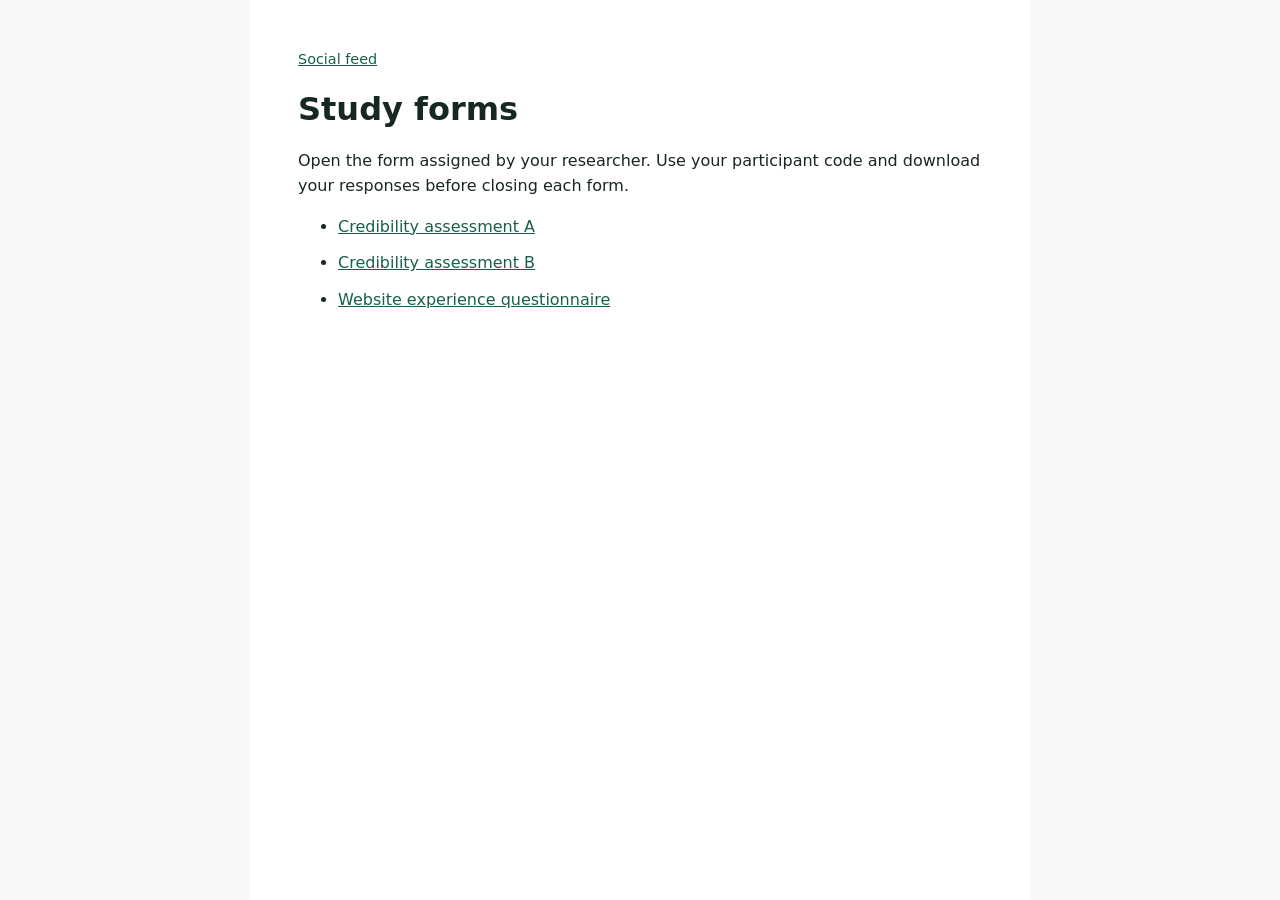
==== study/index.html @ a8928392 "Add participant assessments and experience questionnaire" ====
<!doctype html><html lang="en"><meta charset="utf-8"><meta name="viewport" content="width=device-width,initial-scale=1"><title>Credibility Lab study forms</title><link rel="stylesheet" href="study.css"><main><nav><a href="../#home">Social feed</a></nav><h1>Study forms</h1><p>Open the form assigned by your researcher. Use your participant code and download your responses before closing each form.</p><ul><li><a href="Form-A.html">Credibility assessment A</a></li><li><a href="Form-B.html">Credibility assessment B</a></li><li><a href="questionnaire.html">Website experience questionnaire</a></li></ul></main></html>
---- study/study.css ----
*{box-sizing:border-box}body{margin:0;background:#f7f8f6;color:#172820;font:16px/1.55 system-ui,sans-serif}main{max-width:780px;background:white;margin:0 auto;padding:clamp(18px,5vw,48px);min-height:100vh}h1{line-height:1.12}a,summary{color:#185f4b}section,fieldset{border:0;border-top:1px solid #d3ded8;margin:20px 0;padding:14px 0;min-width:0}fieldset legend{font-weight:650;padding-top:12px}input,select,textarea,button{font:inherit}textarea{width:100%;min-height:68px}label,summary{cursor:pointer}label{display:inline-block;margin:4px 10px 4px 0}button{background:#195840;color:white;border:none;border-radius:8px;padding:10px 18px;cursor:pointer}.scale{display:flex;align-items:center;justify-content:space-between;gap:2px;max-width:520px}.scale span{font-size:.83rem;max-width:70px}.scale label{padding:5px;margin:0}nav{font-size:.9rem}li{margin:12px 0}input[type=number]{width:6em}input[type=radio]{accent-color:#195840}summary{padding:5px 0}
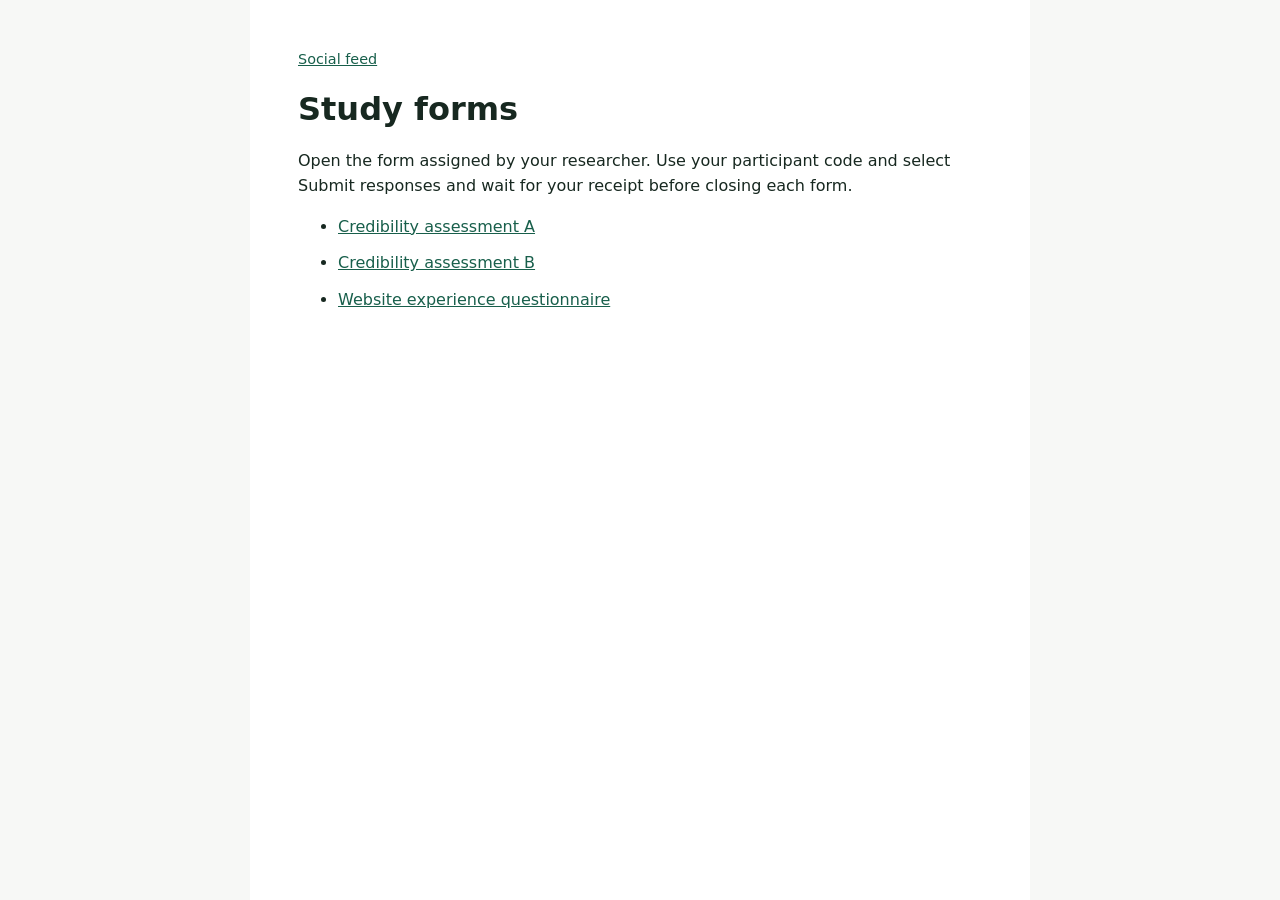
==== commit e425dbae: "Submit coded assessment and questionnaire responses with receipts" ====
--- a/study/index.html
+++ b/study/index.html
@@ -1 +1 @@
-<!doctype html><html lang="en"><meta charset="utf-8"><meta name="viewport" content="width=device-width,initial-scale=1"><title>Credibility Lab study forms</title><link rel="stylesheet" href="study.css"><main><nav><a href="../#home">Social feed</a></nav><h1>Study forms</h1><p>Open the form assigned by your researcher. Use your participant code and download your responses before closing each form.</p><ul><li><a href="Form-A.html">Credibility assessment A</a></li><li><a href="Form-B.html">Credibility assessment B</a></li><li><a href="questionnaire.html">Website experience questionnaire</a></li></ul></main></html>+<!doctype html><html lang="en"><meta charset="utf-8"><meta name="viewport" content="width=device-width,initial-scale=1"><title>Credibility Lab study forms</title><link rel="stylesheet" href="study.css"><main><nav><a href="../#home">Social feed</a></nav><h1>Study forms</h1><p>Open the form assigned by your researcher. Use your participant code and select Submit responses and wait for your receipt before closing each form.</p><ul><li><a href="Form-A.html">Credibility assessment A</a></li><li><a href="Form-B.html">Credibility assessment B</a></li><li><a href="questionnaire.html">Website experience questionnaire</a></li></ul></main></html>
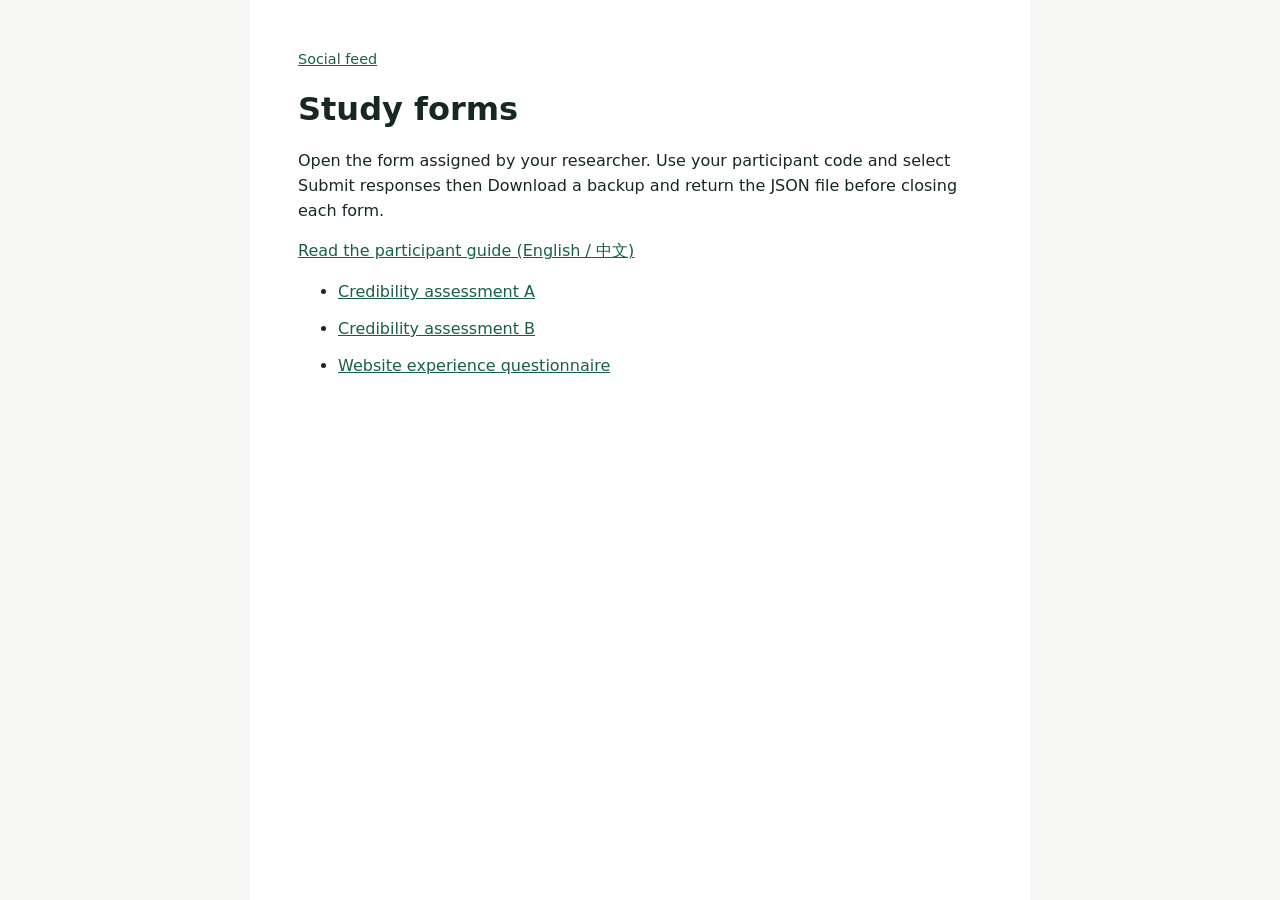
==== commit 4255d9f3: "Publish a direct participant guide on the study site" ====
--- a/study/index.html
+++ b/study/index.html
@@ -1 +1 @@
-<!doctype html><html lang="en"><meta charset="utf-8"><meta name="viewport" content="width=device-width,initial-scale=1"><title>Credibility Lab study forms</title><link rel="stylesheet" href="study.css"><main><nav><a href="../#home">Social feed</a></nav><h1>Study forms</h1><p>Open the form assigned by your researcher. Use your participant code and select Submit responses and wait for your receipt before closing each form.</p><ul><li><a href="Form-A.html">Credibility assessment A</a></li><li><a href="Form-B.html">Credibility assessment B</a></li><li><a href="questionnaire.html">Website experience questionnaire</a></li></ul></main></html>+<!doctype html><html lang="en"><meta charset="utf-8"><meta name="viewport" content="width=device-width,initial-scale=1"><title>Credibility Lab study forms</title><link rel="stylesheet" href="study.css"><main><nav><a href="../#home">Social feed</a></nav><h1>Study forms</h1><p>Open the form assigned by your researcher. Use your participant code and select Submit responses then Download a backup and return the JSON file before closing each form.</p><p><a href="guide.html">Read the participant guide (English / 中文)</a></p><ul><li><a href="Form-A.html">Credibility assessment A</a></li><li><a href="Form-B.html">Credibility assessment B</a></li><li><a href="questionnaire.html">Website experience questionnaire</a></li></ul></main></html>
